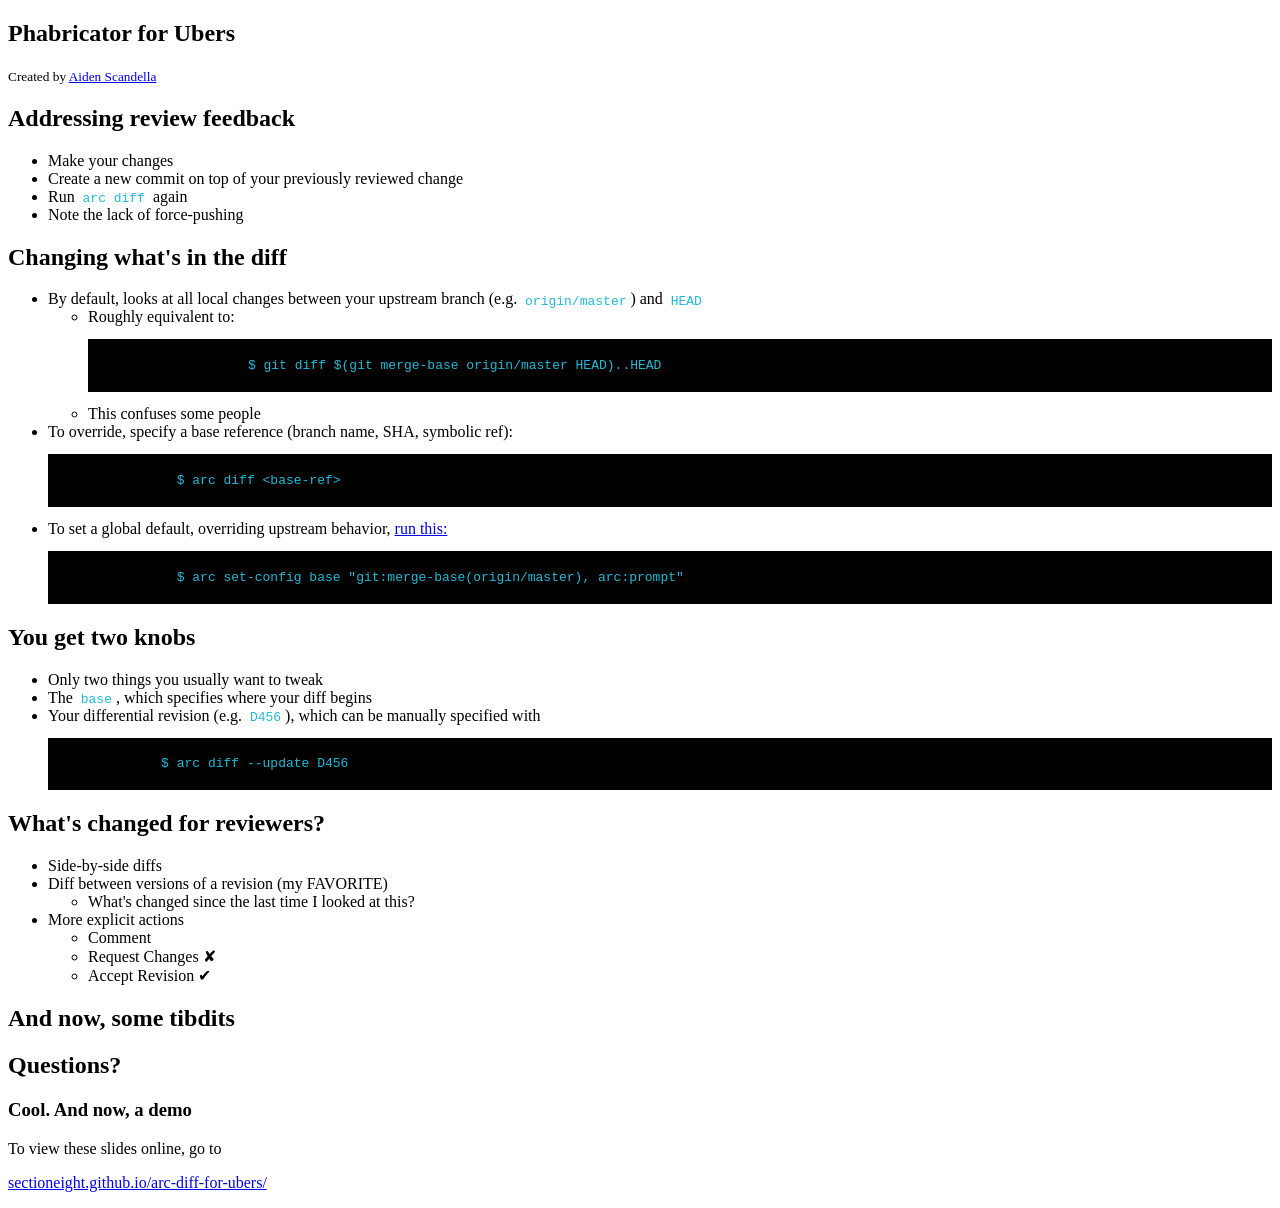
==== index.html @ 1a39eb0b "Fix syntax" ====
<!doctype html>
<html lang="en">
  <head>
      <meta charset="utf-8">

      <title>Arc Diff for Ubers</title>

      <meta name="apple-mobile-web-app-capable" content="yes" />
      <meta name="apple-mobile-web-app-status-bar-style" content="black-translucent" />

      <meta name="viewport" content="width=device-width, initial-scale=1.0, maximum-scale=1.0, user-scalable=no">

      <link rel="stylesheet" href="reveal.js/css/reveal.min.css">
      <link rel="stylesheet" href="reveal.js/css/theme/default.css" id="theme">
      <link rel="stylesheet" href="css/aiden.css">

      <!-- For syntax highlighting -->
      <link rel="stylesheet" href="css/tomorrow-night-bright.css">

      <!-- If the query includes 'print-pdf', use the PDF print sheet -->
      <script>
        document.write( '<link rel="stylesheet" href="reveal.js/css/print/' + ( window.location.search.match( /print-pdf/gi ) ? 'pdf' : 'paper' ) + '.css" type="text/css" media="print">' );
      </script>

      <!--[if lt IE 9]>
      <script src="lib/js/html5shiv.js"></script>
      <![endif]-->
  </head>
  <body>

    <div class="reveal">
      <!-- Any section element inside of this container is displayed as a slide -->
      <div class="slides">
        <section>
          <h1>Phabricator for Ubers</h1>
          <p>
            <small>Created by
              <a href="http://github.com/sectioneight">Aiden Scandella</a></small>
          </p>
        </section>

        <section data-markdown>
          <script type="text/template">
            ## What I'll Cover

            * **Arcanist**, a.k.a. `arc` &mdash; CLI
            * **Diffusion** &mdash; Code Review
            * **Maniphest** &mdash; Task Integration
            * Sample workflow
          </script>
        </section>

        <section data-markdown>
          <script type="text/template">
            ## What I Won't Cover

            * Git Basics
            * Setting up arc (see: [new developer
              quickstart](https://code.uber.com/w/settinguparc/#using-arc))
            * Phabricator's [meme
              syntax](http://www.phabricator.com/docs/phabricator/article/Remarkup_Reference.html#memes)
            * Any of the other apps
          </script>
        </section>

        <section data-markdown>
          <script type="text/template">
            ## Coming from GitHub

            **GitHub**: Pull requests (commits and branches)

            **Phabricator**: Revisions (everything is a diff)
          </script>
        </section>

        <section data-markdown>
          <script type="text/template">
            ## Why does that matter?

            * For basic usage, it doesn't

            * Instead of pushing a branch and opening a pull request, you simply
              run `arc diff`
          </script>
        </section>

        <section data-markdown>
          <script type="text/template">
            ## Hello, arc

            ```bash
            $ git checkout -b add-toaster-oven
            $ vim
            $ git commit
            $ arc diff
            ```
          </script>
        </section>

        <section>
          <h2>Addressing review feedback</h2>
          <ul>
            <li class="fragment">
              Make your changes
            </li>
            <li class="fragment">
              Create a new commit on top of your previously reviewed change
            </li>
            <li class="fragment">
            Run <code>arc diff</code> again
            </li>
            <li class="fragment">
              Note the lack of force-pushing
            </li>
          </ul>
        </section>

        <section data-markdown>
          <script type="text/template">
            ## When You Get Lost

            * When a rebase leaves you in a strange state
            * When you're working on multiple feature branches
            * Use `arc which` to get a sense of your surroundings

            ```bash
            $ arc which
            ```
          </script>
        </section>

        <section data-markdown>
          <script type="text/template">
            ## arc which

            ![arc which sample](img/arc-which-sample.png)
          </script>
        </section>

        <section data-markdown>
          <script type="text/template">
            ## Updating an existing revision

            * If you lose your commit message link and your tree changes
            * Use the `--update revision-id`

            ```bash
            $ arc diff --update D123
            ```
          </script>
        </section>

        <section>
          <h2>Changing what's in the diff</h2>

          <ul>
            <li class="fragment">
              By default, looks at all local changes between your upstream
              branch (e.g. <code>origin/master</code>) and <code>HEAD</code>
              <ul>
                <li class="fragment">Roughly equivalent to:

                  <pre><code data-trim>
                    $ git diff $(git merge-base origin/master HEAD)..HEAD
                  </code></pre>
                </li>
                <li class="fragment">
                  This confuses some people
                </li>
              </ul>
            <li class="fragment">
              To override, specify a base reference (branch name, SHA, symbolic
              ref):

              <pre><code data-trim>
                $ arc diff &lt;base-ref&gt;
              </code></pre>
            </li>
            <li class="fragment">
              To set a global default, overriding upstream behavior,
              <a href="https://code.uber.com/w/settinguparc/#configuring-your-base">
                run this:
              </a>
              <pre><code data-trim>
                $ arc set-config base "git:merge-base(origin/master), arc:prompt"
              </code></pre>
            </li>
          </ul>
        </section>

        <section data-markdown>
          <script type="text/template">
            ## Complex scenario

            I'm working off a co-worker's topic branch `feature-a`, I can send
            just my changes up for review:

            ```bash
            $ git fetch && git checkout feature-a
            $ git checkout -b feature-b
            $ vim
            $ git commit
            $ arc diff feature-a
            ```
          </script>
        </section>

        <section>
          <h2>You get two knobs</h2>
          <ul>
            <li class="fragment">
              Only two things you usually want to tweak
            </li>
            <li class="fragment">
              The <code>base</code>, which specifies where your diff begins
            </li>
            <li class="fragment">
              Your differential revision (e.g. <code>D456</code>), which can be
              manually specified with
              <pre><code data-trim>
              $ arc diff --update D456
              </code></pre>
            </li>
          </ul>
        </section>

        <section data-markdown>
          <script type="text/template">
            ## In review

            * Creates or updates a diff between `HEAD` and your upstream branch
              * If you're going to be pushing your branches pre- code-review,
                I *highly* recommend overriding your default `base`
            * If it recognizes an existing revision, updates
            * Otherwise it creates a new one
            * Behavior can be overriden by using `--update D123` or specifying a
              `base-ref`
          </script>
        </section>

        <section>
          <h2>What's changed for reviewers?</h2>
          <ul>
            <li class="fragment">
              Side-by-side diffs
            </li>
            <li class="fragment">
              Diff between versions of a revision (my FAVORITE)
              <ul>
                <li>
                  What's changed since the last time I looked at this?
                </li>
              </ul>
            </li>
            <li class="fragment">
              More explicit actions
              <ul>
                <li>Comment</li>
                <li>Request Changes ✘</li>
                <li>Accept Revision ✔</li>
              </ul>
            </li>
          </ul>
        </section>

        <section data-markdown>
          <script type="text/template">
            ## Maniphest Tasks

            * Like all objects in Phabricator, you can reference `T<maniphest
              ID>`
              to create a bi-directional link
            * Use special 'Fixes TXXX' to automatically mark a task resolved
              when the revision is landed

            ![sample task integration](img/sample-task-integration.png)
          </script>
        </section>

        <section data-markdown>
          <script type="text/template">
            ## Auto-closing tasks

            ![task regex](img/diff-closers.png)
          </script>
        </section>

        <section>
          <h2>And now, some tibdits</h2>
        </section>

        <section data-markdown>
          <script type="text/template">
            ## Turn down the noise

            By default, you get an email from Phabricator for every action
            you're a part of, *including actions you trigger*.

            To turn this off, go to [your email preferences page](https://code.uber.com/settings/panel/emailpreferences/)

            ![email preferences](img/email-prefs.png)
          </script>
        </section>

        <section data-markdown>
          <script type="text/template">
            ## But I liked getting all that email...

            With GitHub, you get an email for every PR and every individual
            comment *on every repository*.

            With Phabricator, it's much more targeted: only reviewers and CCs
            are notified of new diffs and comments.

            If you want to opt-in, you can set up a [herald
            rule](https://code.uber.com/herald/).
          </script>
        </section>

        <section data-markdown>
          <script type="text/template">
            ## Herald in action

            ![sample herald rule](img/herald-rule.png)
          </script>
        </section>

        <section data-markdown>
          <script type="text/template">
            ## Where can I test this out?

            * Make sure you have your [ssh
              forwarding](https://code.uber.com/w/sshforwarding/) set up

            ```bash
            $ git clone gitolite@code01-peak1:testing
            $ cd testing
            $ # arc diff to your heart's content
            ```
          </script>
        </section>

        <section>
          <h2>Questions?</h2>


          <h3 class="fragment">Cool. And now, a demo</h3>

          <div class="fragment">
            To view these slides online, go to
            <p>
              <a href="http://sectioneight.github.io/arc-diff-for-ubers/">
                sectioneight.github.io/arc-diff-for-ubers/
              </a>
            </p>
          </div>
        </section>

      </div>
    </div>

    <script src="reveal.js/lib/js/head.min.js"></script>
    <script src="reveal.js/js/reveal.min.js"></script>

    <script>
      // Full list of configuration options available here:
      // https://github.com/hakimel/reveal.js#configuration
      Reveal.initialize({
        controls: false,
        progress: true,
        history: true,
        center: true,

        theme: Reveal.getQueryHash().theme, // available themes are in /css/theme
        transition: Reveal.getQueryHash().transition || 'concave', // default/cube/page/concave/zoom/linear/fade/none

        // Optional libraries used to extend on reveal.js
        dependencies: [
          { src: 'reveal.js/lib/js/classList.js', condition: function() { return !document.body.classList; } },
          { src: 'reveal.js/plugin/markdown/marked.js', condition: function() { return !!document.querySelector( '[data-markdown]' ); } },
          { src: 'reveal.js/plugin/markdown/markdown.js', condition: function() { return !!document.querySelector( '[data-markdown]' ); } },
          { src: 'reveal.js/plugin/highlight/highlight.js', async: true, callback: function() { hljs.initHighlightingOnLoad(); } },
          { src: 'reveal.js/plugin/zoom-js/zoom.js', async: true, condition: function() { return !!document.body.classList; } },
          { src: 'reveal.js/plugin/notes/notes.js', async: true, condition: function() { return !!document.body.classList; } },
          // Remote control your reveal.js presentation using a touch device
          { src: 'reveal.js/plugin/remotes/remotes.js', async: true, condition: function() { return !!Reveal.getQueryHash().remote; } }
        ]
      });

    </script>
  </body>
</html>
---- css/aiden.css ----
.reveal code {
  color: #1fbad6;
  padding: 0.3em;
}
---- css/tomorrow-night-bright.css ----
/* Tomorrow Night Bright Theme */
/* Original theme - https://github.com/chriskempson/tomorrow-theme */
/* http://jmblog.github.com/color-themes-for-google-code-highlightjs */
.tomorrow-comment, pre .comment, pre .title {
  color: #969896;
}

.tomorrow-red, pre .variable, pre .attribute, pre .tag, pre .regexp, pre .ruby .constant, pre .xml .tag .title, pre .xml .pi, pre .xml .doctype, pre .html .doctype, pre .css .id, pre .css .class, pre .css .pseudo {
  color: #d54e53;
}

.tomorrow-orange, pre .number, pre .preprocessor, pre .built_in, pre .literal, pre .params, pre .constant {
  color: #e78c45;
}

.tomorrow-yellow, pre .ruby .class .title, pre .css .rules .attribute {
  color: #e7c547;
}

.tomorrow-green, pre .string, pre .value, pre .inheritance, pre .header, pre .ruby .symbol, pre .xml .cdata {
  color: #b9ca4a;
}

.tomorrow-aqua, pre .css .hexcolor {
  color: #70c0b1;
}

.tomorrow-blue, pre .function, pre .python .decorator, pre .python .title, pre .ruby .function .title, pre .ruby .title .keyword, pre .perl .sub, pre .javascript .title, pre .coffeescript .title {
  color: #7aa6da;
}

.tomorrow-purple, pre .keyword, pre .javascript .function {
  color: #c397d8;
}

pre code {
  display: block;
  background: black;
  color: #eaeaea;
  padding: 0.5em;
}

pre .coffeescript .javascript,
pre .javascript .xml,
pre .tex .formula,
pre .xml .javascript,
pre .xml .vbscript,
pre .xml .css,
pre .xml .cdata {
  opacity: 0.5;
}
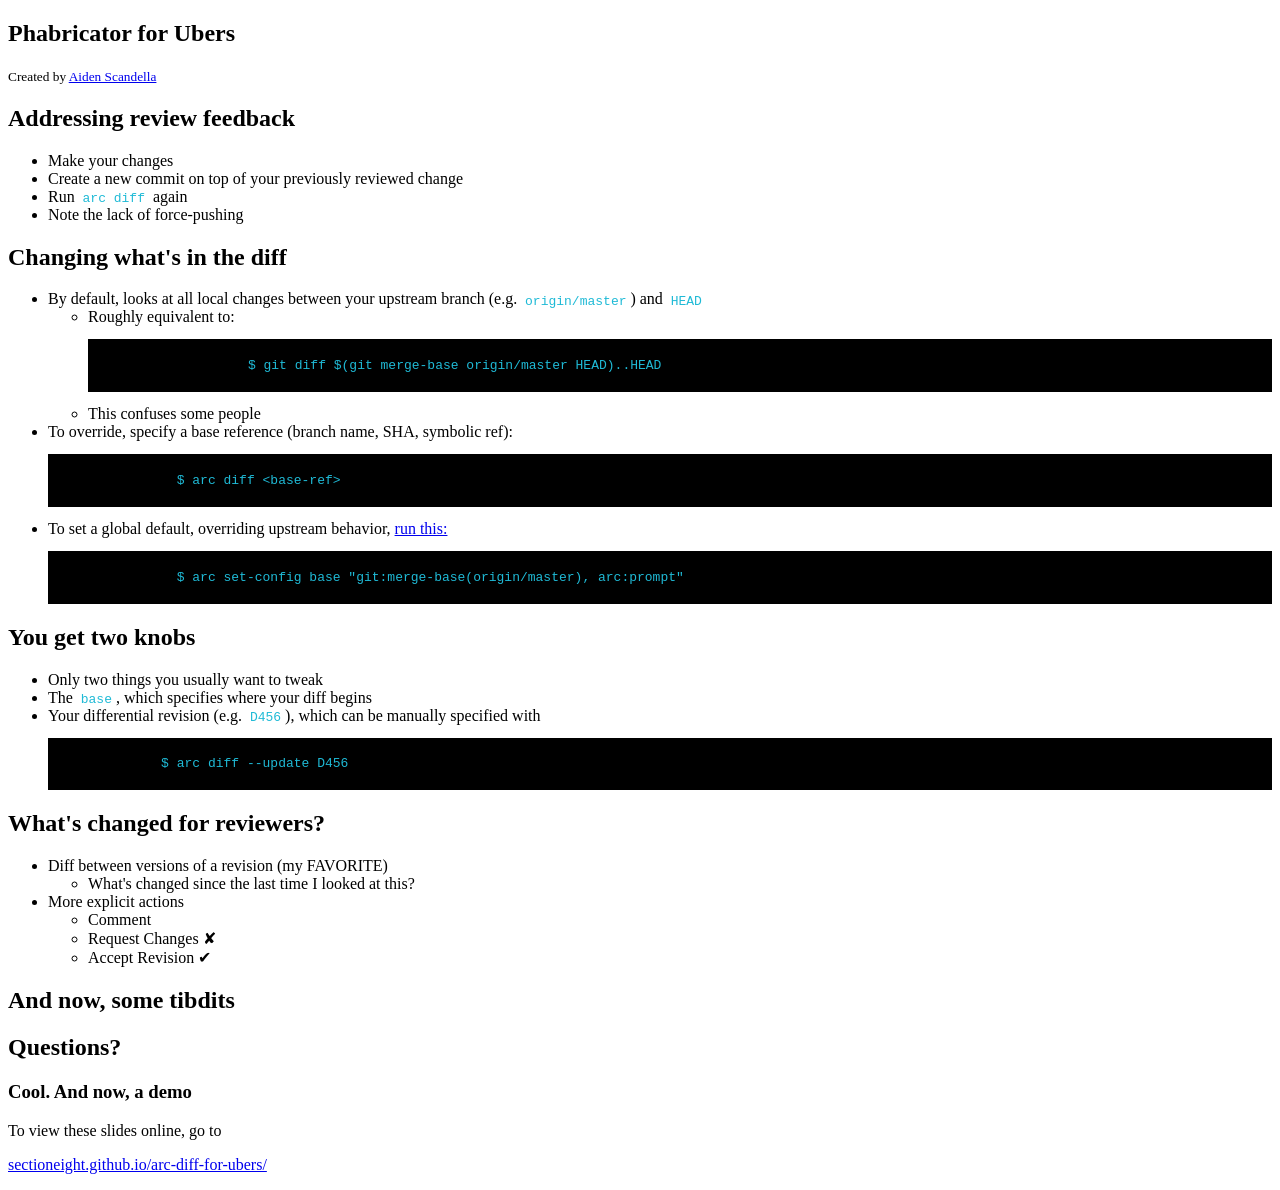
==== commit 1a61446f: "Add readme, update slides" ====
--- a/index.html
+++ b/index.html
@@ -44,7 +44,7 @@
             ## What I'll Cover
 
             * **Arcanist**, a.k.a. `arc` &mdash; CLI
-            * **Diffusion** &mdash; Code Review
+            * **Differential** &mdash; Code Review
             * **Maniphest** &mdash; Task Integration
             * Sample workflow
           </script>
@@ -56,7 +56,7 @@
 
             * Git Basics
             * Setting up arc (see: [new developer
-              quickstart](https://code.uber.com/w/settinguparc/#using-arc))
+              quickstart](https://code.uberinternal.com/w/settinguparc/#using-arc))
             * Phabricator's [meme
               syntax](http://www.phabricator.com/docs/phabricator/article/Remarkup_Reference.html#memes)
             * Any of the other apps
@@ -178,7 +178,7 @@
             </li>
             <li class="fragment">
               To set a global default, overriding upstream behavior,
-              <a href="https://code.uber.com/w/settinguparc/#configuring-your-base">
+              <a href="https://code.uberinternal.com/w/settinguparc/#configuring-your-base">
                 run this:
               </a>
               <pre><code data-trim>
@@ -242,9 +242,6 @@
           <h2>What's changed for reviewers?</h2>
           <ul>
             <li class="fragment">
-              Side-by-side diffs
-            </li>
-            <li class="fragment">
               Diff between versions of a revision (my FAVORITE)
               <ul>
                 <li>
@@ -296,7 +293,7 @@
             By default, you get an email from Phabricator for every action
             you're a part of, *including actions you trigger*.
 
-            To turn this off, go to [your email preferences page](https://code.uber.com/settings/panel/emailpreferences/)
+            To turn this off, go to [your email preferences page](https://code.uberinternal.com/settings/panel/emailpreferences/)
 
             ![email preferences](img/email-prefs.png)
           </script>
@@ -313,7 +310,7 @@
             are notified of new diffs and comments.
 
             If you want to opt-in, you can set up a [herald
-            rule](https://code.uber.com/herald/).
+            rule](https://code.uberinternal.com/herald/).
           </script>
         </section>
 
@@ -330,10 +327,10 @@
             ## Where can I test this out?
 
             * Make sure you have your [ssh
-              forwarding](https://code.uber.com/w/sshforwarding/) set up
-
-            ```bash
-            $ git clone gitolite@code01-peak1:testing
+              forwarding](https://code.uberinternal.com/w/sshforwarding/) set up
+
+            ```bash
+            $ git clone gitolite@code.uber.internal:testing
             $ cd testing
             $ # arc diff to your heart's content
             ```
@@ -366,7 +363,7 @@
       // Full list of configuration options available here:
       // https://github.com/hakimel/reveal.js#configuration
       Reveal.initialize({
-        controls: false,
+        controls: !~window.location.search.indexOf('nav'),
         progress: true,
         history: true,
         center: true,
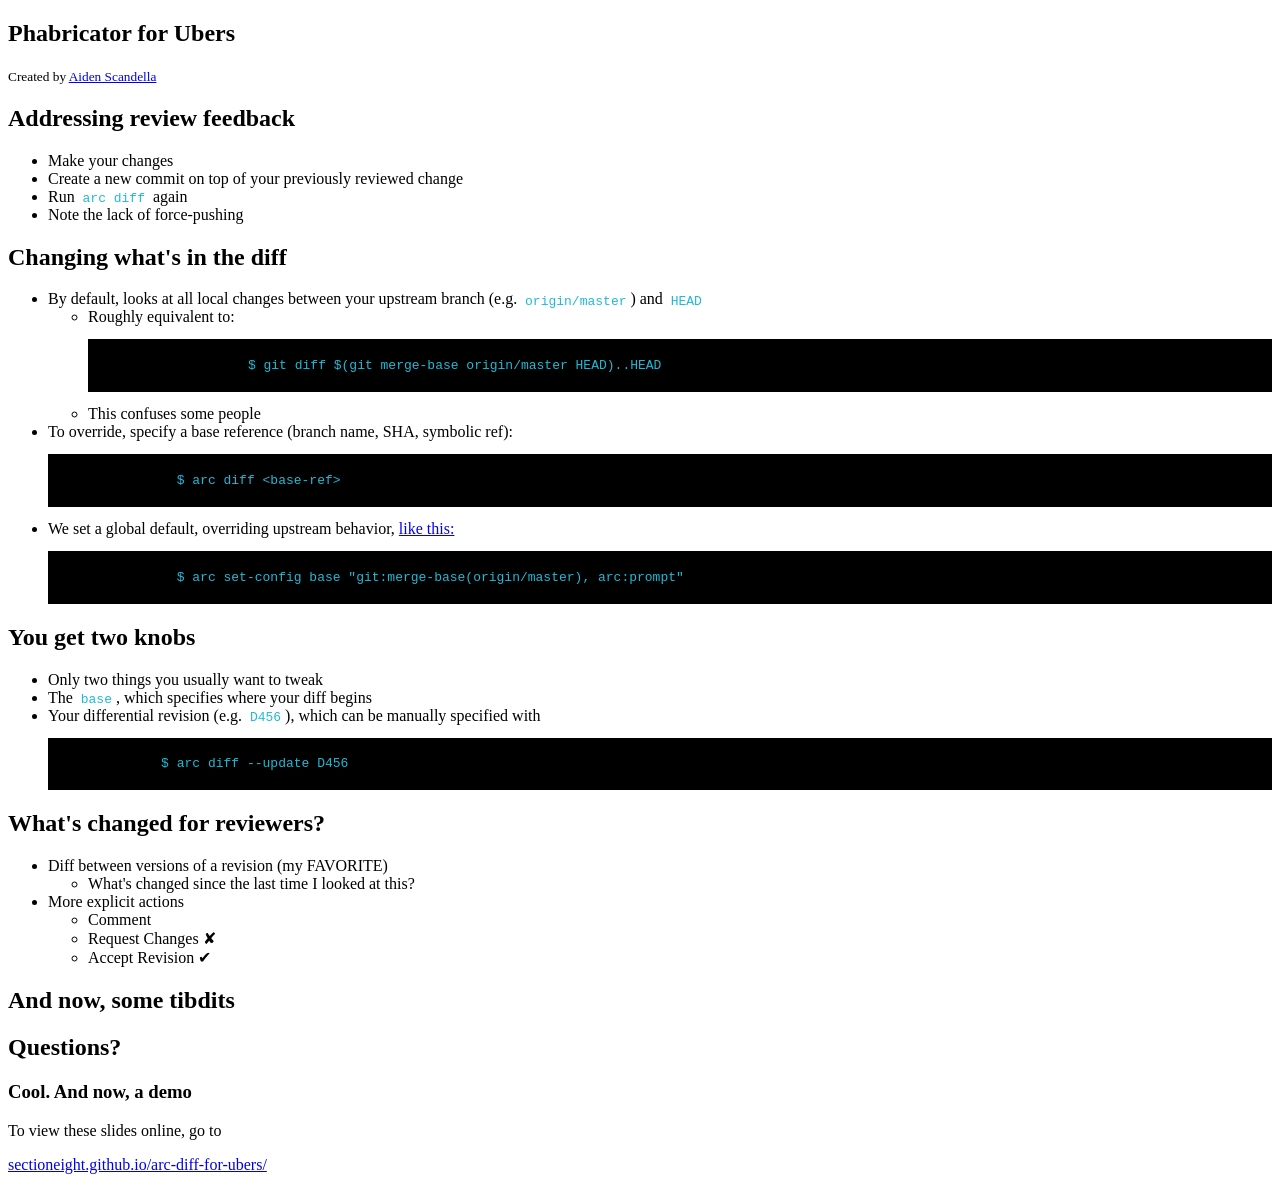
==== commit bb4f7e88: "Update language around base" ====
--- a/index.html
+++ b/index.html
@@ -90,7 +90,7 @@
 
             ```bash
             $ git checkout -b add-toaster-oven
-            $ vim
+            $ emacs
             $ git commit
             $ arc diff
             ```
@@ -177,9 +177,9 @@
               </code></pre>
             </li>
             <li class="fragment">
-              To set a global default, overriding upstream behavior,
+              We set a global default, overriding upstream behavior,
               <a href="https://code.uberinternal.com/w/settinguparc/#configuring-your-base">
-                run this:
+                like this:
               </a>
               <pre><code data-trim>
                 $ arc set-config base "git:merge-base(origin/master), arc:prompt"
@@ -198,7 +198,7 @@
             ```bash
             $ git fetch && git checkout feature-a
             $ git checkout -b feature-b
-            $ vim
+            $ emacs
             $ git commit
             $ arc diff feature-a
             ```
@@ -327,7 +327,7 @@
             ## Where can I test this out?
 
             * Make sure you have your [ssh
-              forwarding](https://code.uberinternal.com/w/sshforwarding/) set up
+              forwarding](https://code.uberinternal.com/w/projects/developing_using_ec2/sshforwarding/) set up
 
             ```bash
             $ git clone gitolite@code.uber.internal:testing
